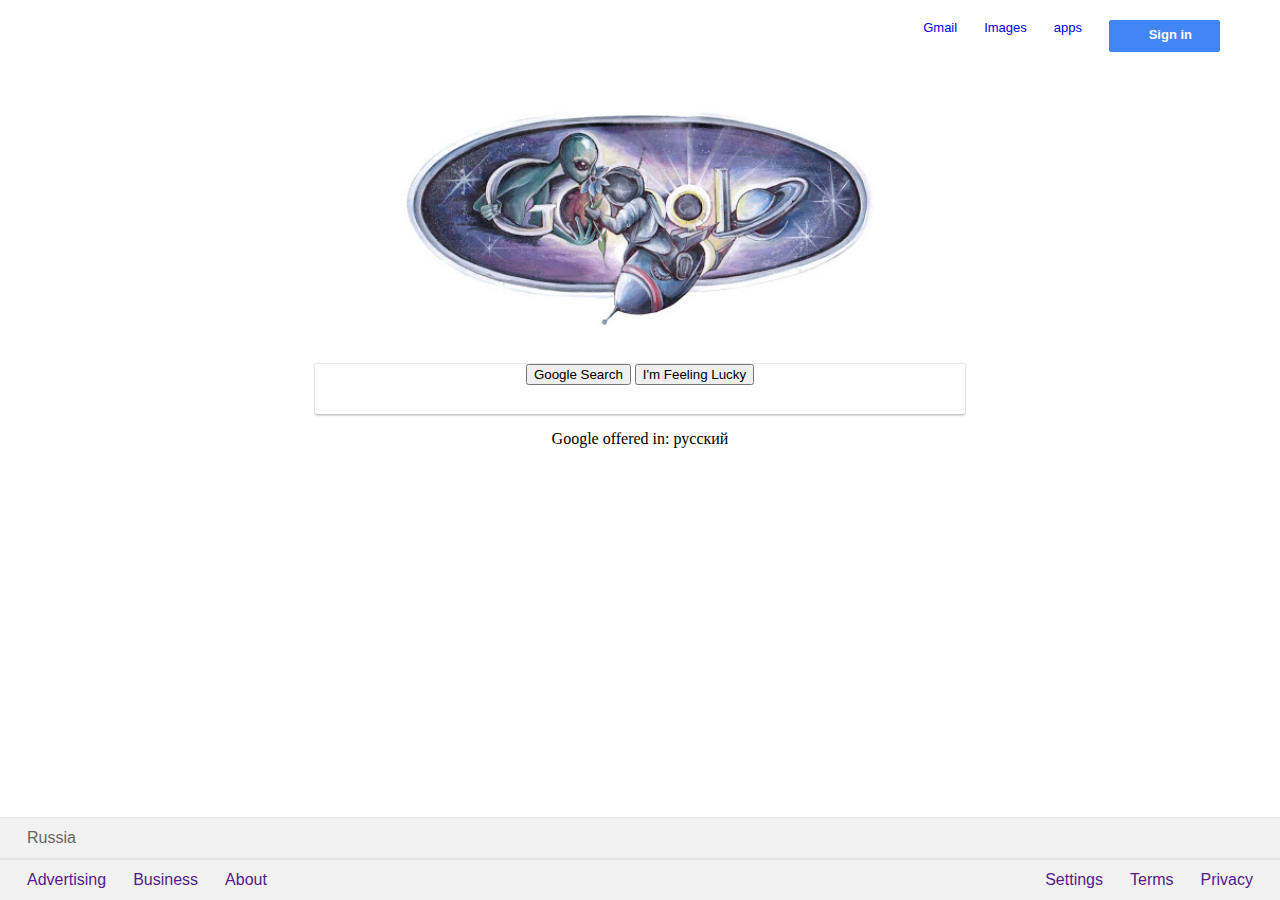
==== home.html @ a39adb1e "basic layout" ====
<!DOCTYPE html>
<html>
  <head>
      <link rel="icon" href="images/favicon.ico" type="image/icon">
      <link rel="stylesheet" href="css/home.css" type="text/css">
      <title>Google</title>
  </head>
  <body>
    <div class="header-right">
      <a class="sign-in-button footer-right" href="https://accounts.google.com">Sign in</a>
      <a class="footer-right" href="https://www.google.ru/intl/en/about/products/">apps</a>
      <a class="footer-right" href="https://www.google.ru/imghp">Images</a>
      <a class="footer-right" href="https://mail.google.com">Gmail</a>
    </div>
    <div>
      <a href="https://www.google.com/doodles/d4g-russia-winner"><img class="doodle" src="images/d4g.png"></a>
    </div>
    <form
        <input class="searchbar" type="text" name="searchbar">
        <input type="submit" value="Google Search">
        <input type="submit" value="I'm Feeling Lucky">
    </form>
    <p>Google offered in: русский</p>
    <div class="footer footer-left">Russia</div>

      <div class="footer-links">
          <a class="footer-left" href="">Advertising</a>
          <a class="footer-left" href="">Business</a>
          <a class="footer-left" href="">About</a>
          <a class="footer-right" href="">Privacy</a>
          <a class="footer-right" href="">Terms</a>
          <a class="footer-right" href="">Settings</a>

    </div>
  </body>
</html>
---- css/home.css ----
body{
  text-align: center;
}
.sign-in-button{
  border: 1px solid #4285f4;
  height: 30px;
  width: 70px;
  background: #4285f4;
  border-radius: 2px;
  text-decoration: none;
  color: #fff;
  padding: 0 12px;
  display: inline-block;
	font-weight: bold;
	line-height: 28px;
	margin-right: 30px;

}

.searchbar {
  background-color: #fff;
margin-top: 30px;
margin-left: auto;
margin-right: auto;
width: 650px;
      vertical-align: top;
      border-radius: 2px;
      box-shadow: 0 2px 2px 0 rgba(0,0,0,0.16), 0 0 0 1px rgba(0,0,0,0.08);
      transition: box-shadow 200ms cubic-bezier(0.4, 0.0, 0.2, 1);  height: 50px;

}



.header-right{
  padding-left: 30px;
  padding-right: 30px;
  position: relative;
  text-align: right;
  align-items: center;
  position: absolute;
  top: 20px;
  right: 0;
  width: 100%;
  text-decoration: none;
  font-size: 13px;
  font-family: arial,sans-serif;
  color: #222;
}

.footer-left
{
  padding-left: 27px;
  float: left;
  text-decoration: none;
}

.footer-right
{
  padding-right: 27px;
  float: right;
  text-decoration: none;
}

.doodle{
  height: 233px;
  margin-top: 89px;
}

.footer-links{
  font-family: arial,sans-serif;
  width: 100%;
  line-height: 40px;
  background: #f2f2f2;
  border-color: #e4e4e4;
  border-width: 1px 0 0 0;
  border-style: solid;
  position: fixed;
  left: 0;
  bottom: 0;
  display: inline-block;
  color: #666;
}

.footer{
  font-family: arial,sans-serif;
  width: 100%;
  line-height: 40px;
  background: #f2f2f2;
  border-color: #e4e4e4;
  border-width: 1px 0 1px 0;
  border-style: solid;
  position: fixed;
  left: 0;
  bottom: 41px;
  display: inline-block;
  color: #666;
  float: left;
  text-align: left;
}


form {
  align-items: center;
}
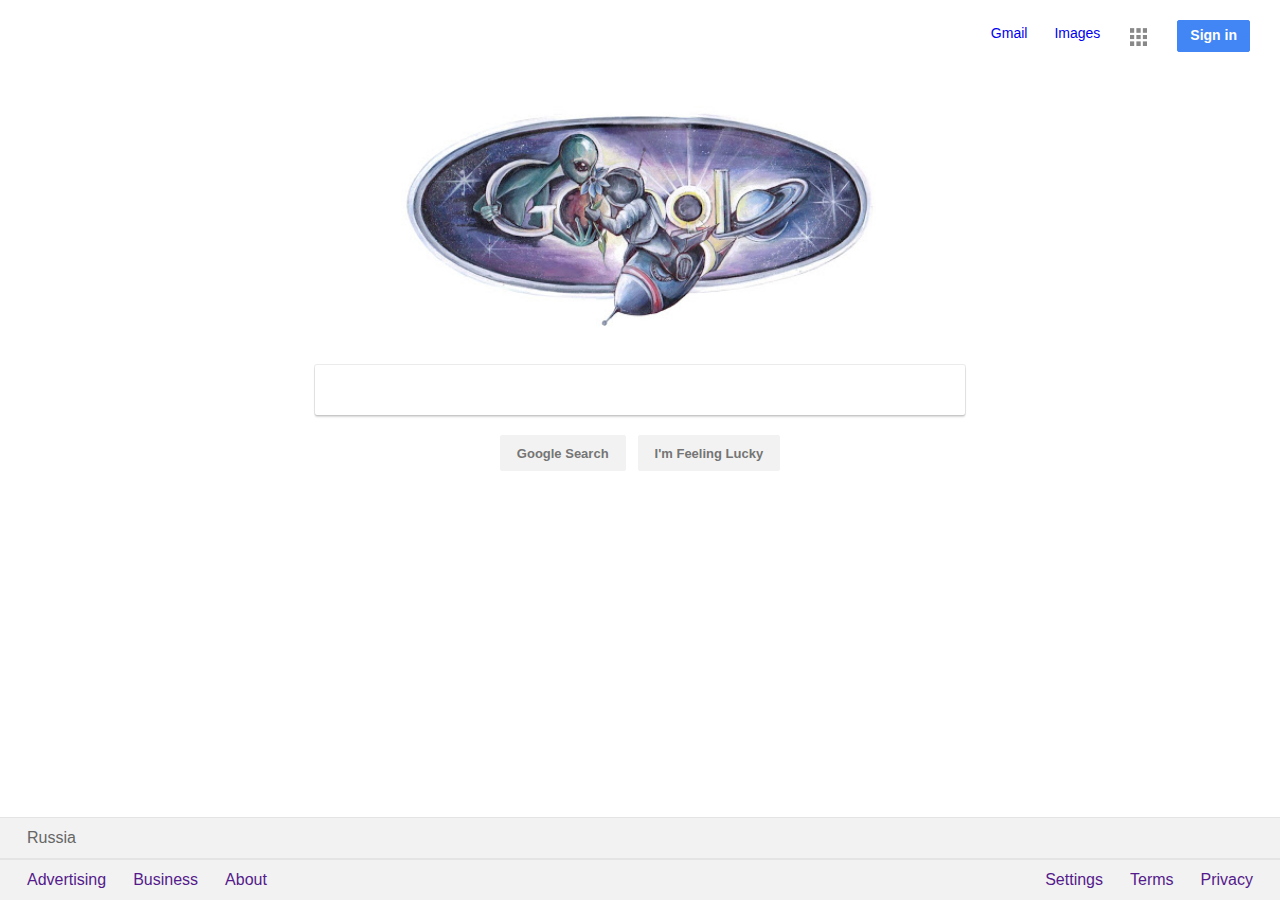
==== commit 38e6a9f0: "fixed header" ====
--- a/home.html
+++ b/home.html
@@ -6,21 +6,20 @@
       <title>Google</title>
   </head>
   <body>
-    <div class="header-right">
-      <a class="sign-in-button footer-right" href="https://accounts.google.com">Sign in</a>
-      <a class="footer-right" href="https://www.google.ru/intl/en/about/products/">apps</a>
-      <a class="footer-right" href="https://www.google.ru/imghp">Images</a>
-      <a class="footer-right" href="https://mail.google.com">Gmail</a>
+    <div class="header">
+      <a class="sign-in-button" href="https://accounts.google.com">Sign in</a>
+      <a class="header-right" href="https://www.google.ru/intl/en/about/products/"><img class="apps" src="images/app.png"></a>
+      <a class="header-right" href="https://www.google.ru/imghp">Images</a>
+      <a class="header-right" href="https://mail.google.com">Gmail</a>
     </div>
     <div>
       <a href="https://www.google.com/doodles/d4g-russia-winner"><img class="doodle" src="images/d4g.png"></a>
     </div>
     <form
         <input class="searchbar" type="text" name="searchbar">
-        <input type="submit" value="Google Search">
-        <input type="submit" value="I'm Feeling Lucky">
+        <input class="search-button" type="submit" value="Google Search">
+        <input class="search-button" type="submit" value="I'm Feeling Lucky">
     </form>
-    <p>Google offered in: русский</p>
     <div class="footer footer-left">Russia</div>
 
       <div class="footer-links">
--- a/css/home.css
+++ b/css/home.css
@@ -4,17 +4,15 @@
 .sign-in-button{
   border: 1px solid #4285f4;
   height: 30px;
-  width: 70px;
+  padding: 0 12px;
   background: #4285f4;
   border-radius: 2px;
   text-decoration: none;
   color: #fff;
-  padding: 0 12px;
   display: inline-block;
 	font-weight: bold;
 	line-height: 28px;
-	margin-right: 30px;
-
+  float: right;
 }
 
 .searchbar {
@@ -30,9 +28,13 @@
 
 }
 
+.apps{
+  height: 23px;
+  width: 23px;
+  opacity: .55;
+}
 
-
-.header-right{
+.header{
   padding-left: 30px;
   padding-right: 30px;
   position: relative;
@@ -43,10 +45,20 @@
   right: 0;
   width: 100%;
   text-decoration: none;
-  font-size: 13px;
+  font-size: 14px;
   font-family: arial,sans-serif;
   color: #222;
+
+
 }
+
+.header-right{
+padding-right: 27px;
+float: right;
+text-decoration: none;
+padding-top: 5px;
+}
+
 
 .footer-left
 {
@@ -64,7 +76,7 @@
 
 .doodle{
   height: 233px;
-  margin-top: 89px;
+  margin-top: 90px;
 }
 
 .footer-links{
@@ -99,6 +111,23 @@
   text-align: left;
 }
 
+.search-button{
+  background-color: #f2f2f2;
+  border: 1px solid #f2f2f2;
+  border-radius: 2px;
+  color: #757575;
+  cursor: default;
+  font-family: arial,sans-serif;
+  font-size: 13px;
+  font-weight: bold;
+  margin: 11px 4px;
+  min-width: 54px;
+  padding: 0 16px;
+  text-align: center;
+  height: 36px;
+line-height: 27px;
+margin-top: 70px;
+}
 
 form {
   align-items: center;
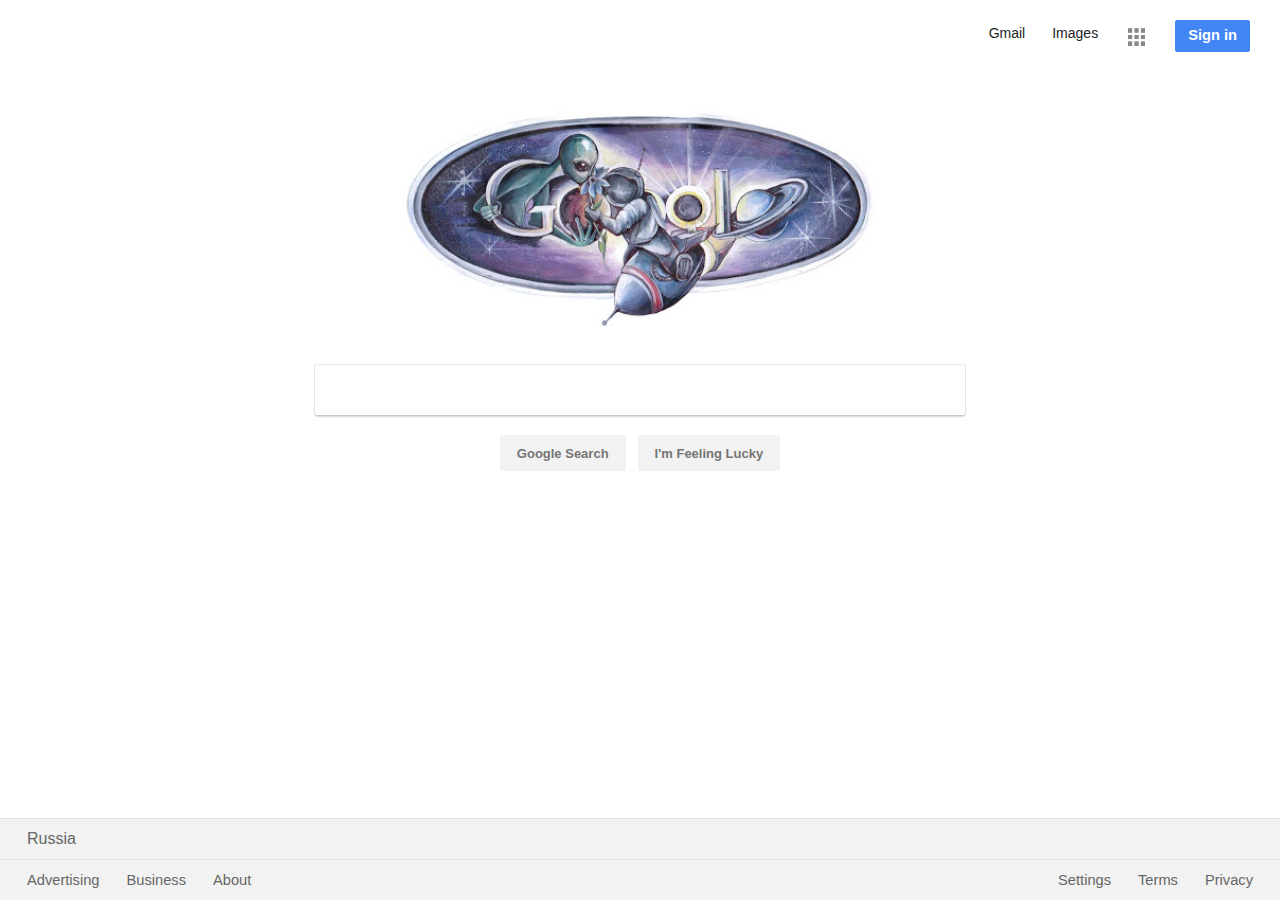
==== commit d0a28db0: "fixed footer links" ====
--- a/home.html
+++ b/home.html
@@ -23,12 +23,12 @@
     <div class="footer footer-left">Russia</div>
 
       <div class="footer-links">
-          <a class="footer-left" href="">Advertising</a>
-          <a class="footer-left" href="">Business</a>
-          <a class="footer-left" href="">About</a>
-          <a class="footer-right" href="">Privacy</a>
-          <a class="footer-right" href="">Terms</a>
-          <a class="footer-right" href="">Settings</a>
+          <a class="footer-left" href="https://adwords.google.com/">Advertising</a>
+          <a class="footer-left" href="https://www.google.com/services/">Business</a>
+          <a class="footer-left" href="https://www.google.com/about/">About</a>
+          <a class="footer-right" href="https://www.google.com/policies/privacy/">Privacy</a>
+          <a class="footer-right" href="https://policies.google.com/terms">Terms</a>
+          <a class="footer-right" href="https://www.google.com/preferences">Settings</a>
 
     </div>
   </body>
--- a/css/home.css
+++ b/css/home.css
@@ -13,6 +13,8 @@
 	font-weight: bold;
 	line-height: 28px;
   float: right;
+  font-family: arial,sans-serif;
+  font-size: 11pt;
 }
 
 .searchbar {
@@ -44,12 +46,6 @@
   top: 20px;
   right: 0;
   width: 100%;
-  text-decoration: none;
-  font-size: 14px;
-  font-family: arial,sans-serif;
-  color: #222;
-
-
 }
 
 .header-right{
@@ -57,8 +53,22 @@
 float: right;
 text-decoration: none;
 padding-top: 5px;
+font-size: 14px;
+font-family: arial,sans-serif;
+color: #222;
 }
 
+.header-right:hover{
+  text-decoration: underline;
+}
+
+.header-right a:visited{
+  color: #222;
+}
+
+.apps:hover{
+  opacity: 1.00;
+}
 
 .footer-left
 {
@@ -80,7 +90,6 @@
 }
 
 .footer-links{
-  font-family: arial,sans-serif;
   width: 100%;
   line-height: 40px;
   background: #f2f2f2;
@@ -91,25 +100,40 @@
   left: 0;
   bottom: 0;
   display: inline-block;
+}
+
+.footer-links a{
   color: #666;
+  font-family: arial,sans-serif;
+  font-size: 11pt;
+}
+
+.footer-links a:hover{
+  text-decoration: underline;
+}
+
+.footer-links a:active{
+  color: #cc2900;
 }
 
 .footer{
-  font-family: arial,sans-serif;
   width: 100%;
   line-height: 40px;
   background: #f2f2f2;
   border-color: #e4e4e4;
-  border-width: 1px 0 1px 0;
+  border-width: 1px 0 0 0;
   border-style: solid;
   position: fixed;
   left: 0;
   bottom: 41px;
   display: inline-block;
-  color: #666;
   float: left;
   text-align: left;
+  font-family: arial,sans-serif;
+  color: #666;
 }
+
+
 
 .search-button{
   background-color: #f2f2f2;
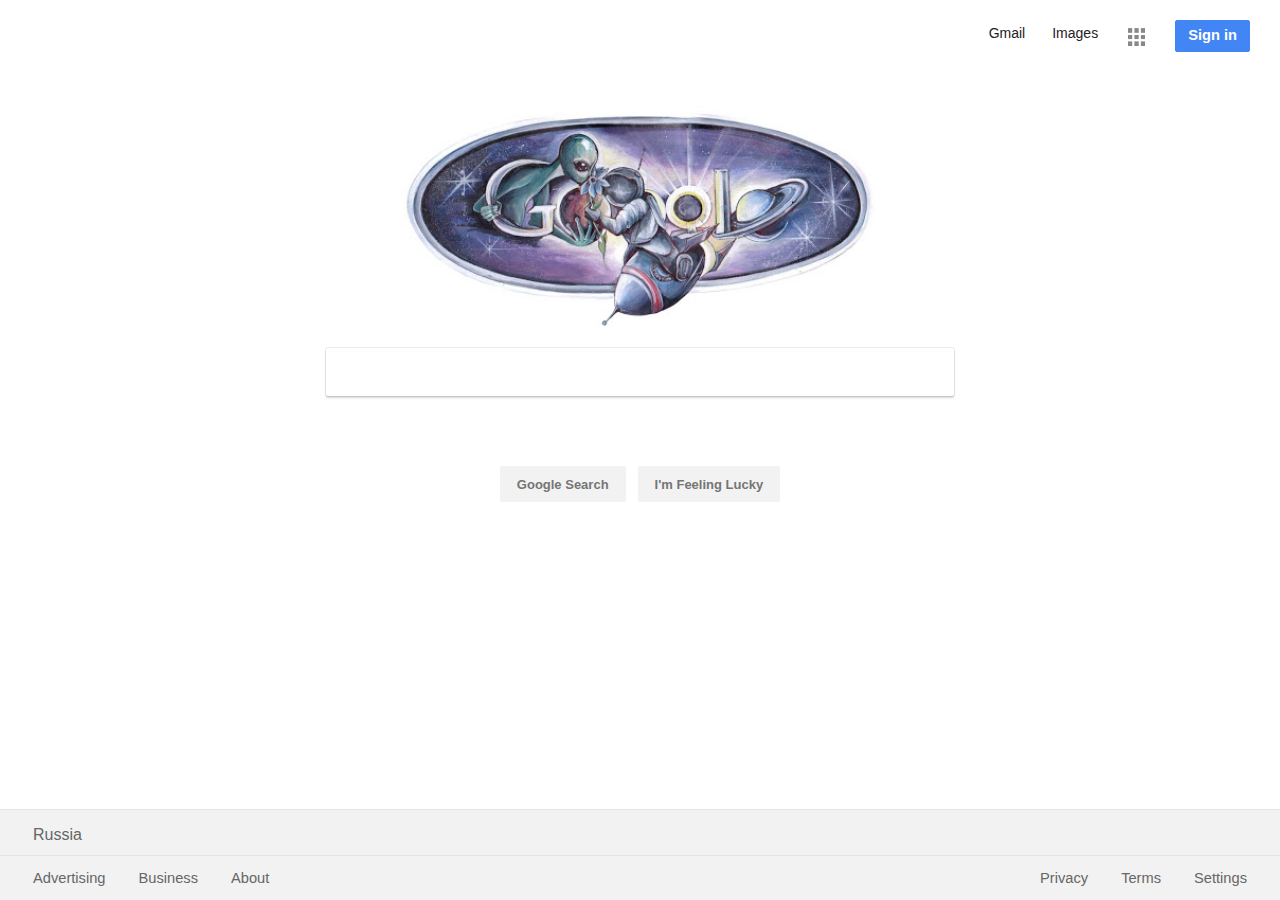
==== commit 4b866aaa: "fixed searchbar" ====
--- a/home.html
+++ b/home.html
@@ -15,21 +15,21 @@
     <div>
       <a href="https://www.google.com/doodles/d4g-russia-winner"><img class="doodle" src="images/d4g.png"></a>
     </div>
-    <form
+    <form>
         <input class="searchbar" type="text" name="searchbar">
+    </form>
         <input class="search-button" type="submit" value="Google Search">
         <input class="search-button" type="submit" value="I'm Feeling Lucky">
-    </form>
+
     <div class="footer footer-left">Russia</div>
 
       <div class="footer-links">
           <a class="footer-left" href="https://adwords.google.com/">Advertising</a>
           <a class="footer-left" href="https://www.google.com/services/">Business</a>
           <a class="footer-left" href="https://www.google.com/about/">About</a>
+          <a class="footer-right" href="https://www.google.com/preferences">Settings</a>
+          <a class="footer-right" href="https://policies.google.com/terms">Terms</a>
           <a class="footer-right" href="https://www.google.com/policies/privacy/">Privacy</a>
-          <a class="footer-right" href="https://policies.google.com/terms">Terms</a>
-          <a class="footer-right" href="https://www.google.com/preferences">Settings</a>
-
     </div>
   </body>
 </html>
--- a/css/home.css
+++ b/css/home.css
@@ -19,15 +19,27 @@
 
 .searchbar {
   background-color: #fff;
-margin-top: 30px;
-margin-left: auto;
-margin-right: auto;
-width: 650px;
-      vertical-align: top;
-      border-radius: 2px;
-      box-shadow: 0 2px 2px 0 rgba(0,0,0,0.16), 0 0 0 1px rgba(0,0,0,0.08);
-      transition: box-shadow 200ms cubic-bezier(0.4, 0.0, 0.2, 1);  height: 50px;
+  margin-top: 13px;
+  margin-left: auto;
+  margin-right: auto;
+  width: 610px;
+  vertical-align: top;
+  border-radius: 2px;
+  box-shadow: 0 2px 2px 0 rgba(0,0,0,0.16), 0 0 0 1px rgba(0,0,0,0.08);
+  height: 46px;
+  border: 1px;
+  line-height: 34px;
+  font-family: arial, sans-serif;
+  font-size: 14pt;
+  padding-left: 16px;
+}
 
+.searchbar:hover{
+  box-shadow: 0 4px 6px 0px rgba(0,0,0,0.16), 0 0 4px 1px rgba(0,0,0,0.08);
+}
+
+.searchbar:focus{
+  outline-style: none;
 }
 
 .apps{
@@ -72,14 +84,14 @@
 
 .footer-left
 {
-  padding-left: 27px;
+  padding-left: 33px;
   float: left;
   text-decoration: none;
 }
 
 .footer-right
 {
-  padding-right: 27px;
+  padding-right: 33px;
   float: right;
   text-decoration: none;
 }
@@ -91,7 +103,7 @@
 
 .footer-links{
   width: 100%;
-  line-height: 40px;
+  line-height: 44px;
   background: #f2f2f2;
   border-color: #e4e4e4;
   border-width: 1px 0 0 0;
@@ -118,7 +130,7 @@
 
 .footer{
   width: 100%;
-  line-height: 40px;
+  line-height: 49px;
   background: #f2f2f2;
   border-color: #e4e4e4;
   border-width: 1px 0 0 0;
